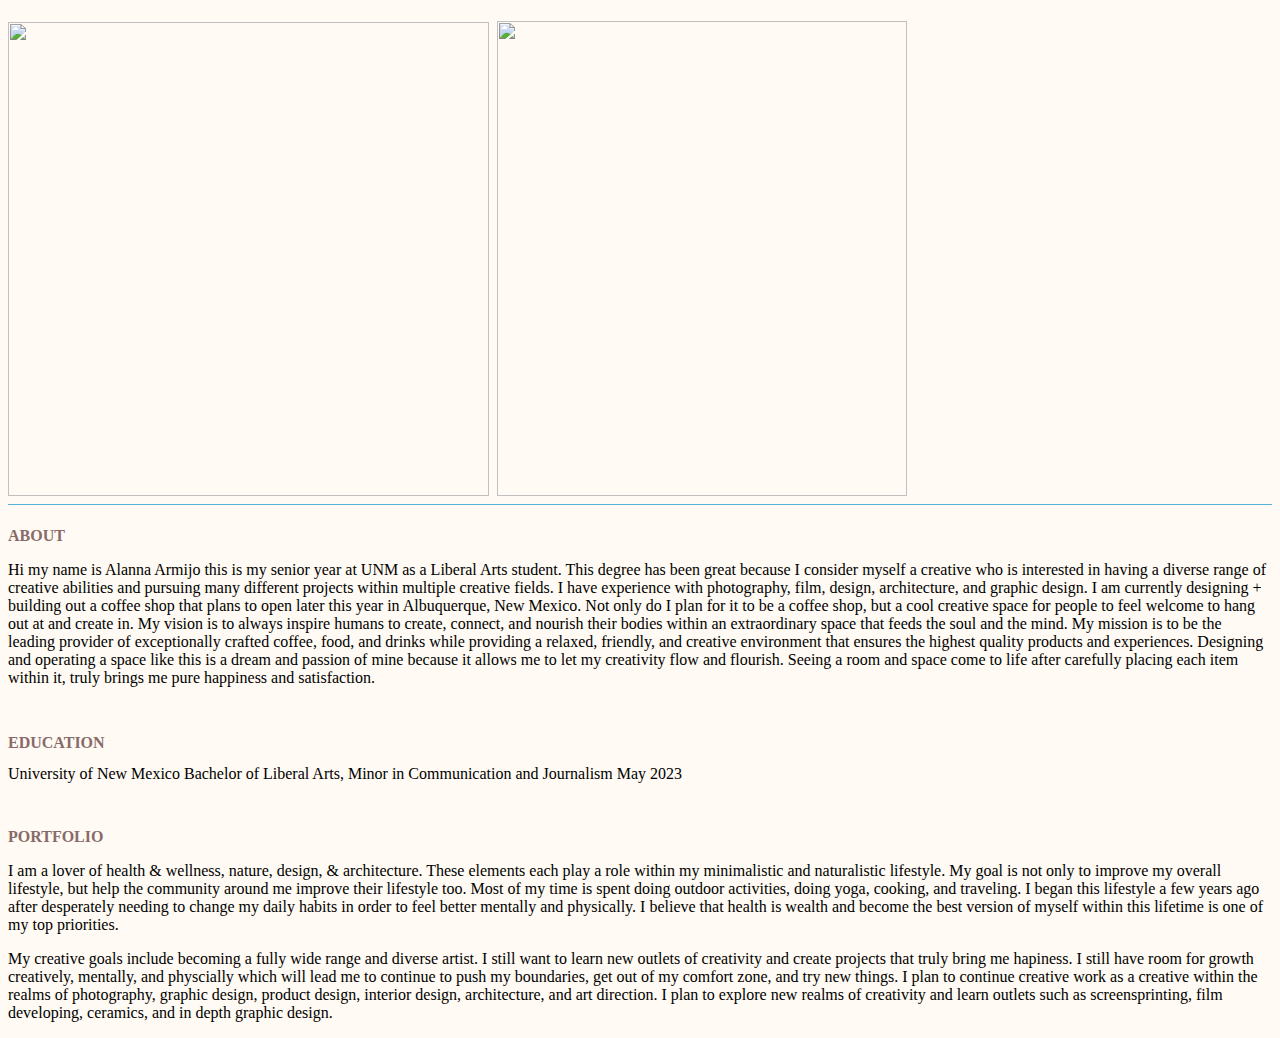
==== about.html @ 24d24670 "Add files via upload" ====
<!doctype html>
<html>
<head>
<meta charset="UTF-8">
<title>introduction</title>
<style type="text/css">
body {
    background-color: #FFFAF3;
}
h1 {
    text-align: left;
    font-family: serif;
    font-weight: normal;
    text-transform: uppercase;
    border-bottom: 1px solid #57B1DC;
    color: #886A6A;
}
body h1 {
}
h2 {
    color: #886A6A;
    font-size: 1em;
}
</style>
</head>

<body>
<h1> <img src="file:///Macintosh HD/Users/alanna/Desktop/WD Assignment 2/IMG_0799.JPG" width="481" height="474" alt=""/> <img src="Screen Shot 2022-12-09 at 3.58.35 PM.png" width="410" height="475" alt=""/><br></h1>
<h2>ABOUT</h2>
	
<p>Hi my name is Alanna Armijo this is my senior year at UNM as a Liberal Arts student. This degree has been great because I consider myself a creative who is interested in having a diverse range of creative abilities and pursuing many different projects within multiple creative fields. I have experience with photography, film, design, architecture, and graphic design. I am currently designing + building out a coffee shop that plans to open later this year  in Albuquerque, New Mexico. Not only do I plan for it to be a coffee shop, but a cool creative space for people to feel welcome to hang out at and create in. My vision is to always inspire humans to create, connect, and nourish their bodies within an extraordinary space that feeds the soul and the mind. My mission is to be the leading provider of exceptionally crafted coffee, food, and drinks while providing a relaxed, friendly, and creative environment that ensures the highest quality products and experiences. Designing and operating a space like this is a dream and passion of mine because it allows me to let my creativity flow and flourish. Seeing a room and space come to life after carefully placing each item within it, truly brings me pure happiness and satisfaction. </p>
<h2>&nbsp;</h2>
<h2>EDUCATION</h2>
	
	University of New Mexico Bachelor of Liberal Arts, Minor in Communication and Journalism May 2023
	
<h2>&nbsp;</h2>
<h2>PORTFOLIO</h2>
<p> I am a lover of health &amp; wellness, nature, design, &amp; architecture. These elements each play a role within my minimalistic and naturalistic lifestyle. My goal is not only to improve my overall lifestyle, but help the community around me improve their lifestyle too. Most of my time is spent doing outdoor activities, doing yoga, cooking, and traveling. I began this lifestyle a few years ago after desperately needing to change my daily habits in order to feel better mentally and physically. I believe that health is wealth and become the best version of myself within this lifetime is one of my top priorities.</p>
<p> My creative goals include becoming a fully wide range and diverse artist. I still want to learn new outlets of creativity and create projects that truly bring me hapiness. I still have room for growth creatively, mentally, and physcially which will lead me to continue to push my boundaries, get out of my comfort zone, and try new things. I plan to continue creative work as a creative within the realms of photography, graphic design, product design, interior design, architecture, and art direction. I plan to explore new realms of creativity and learn outlets such as screensprinting,  film developing, ceramics, and in depth graphic design. </p>
</body>
</html>
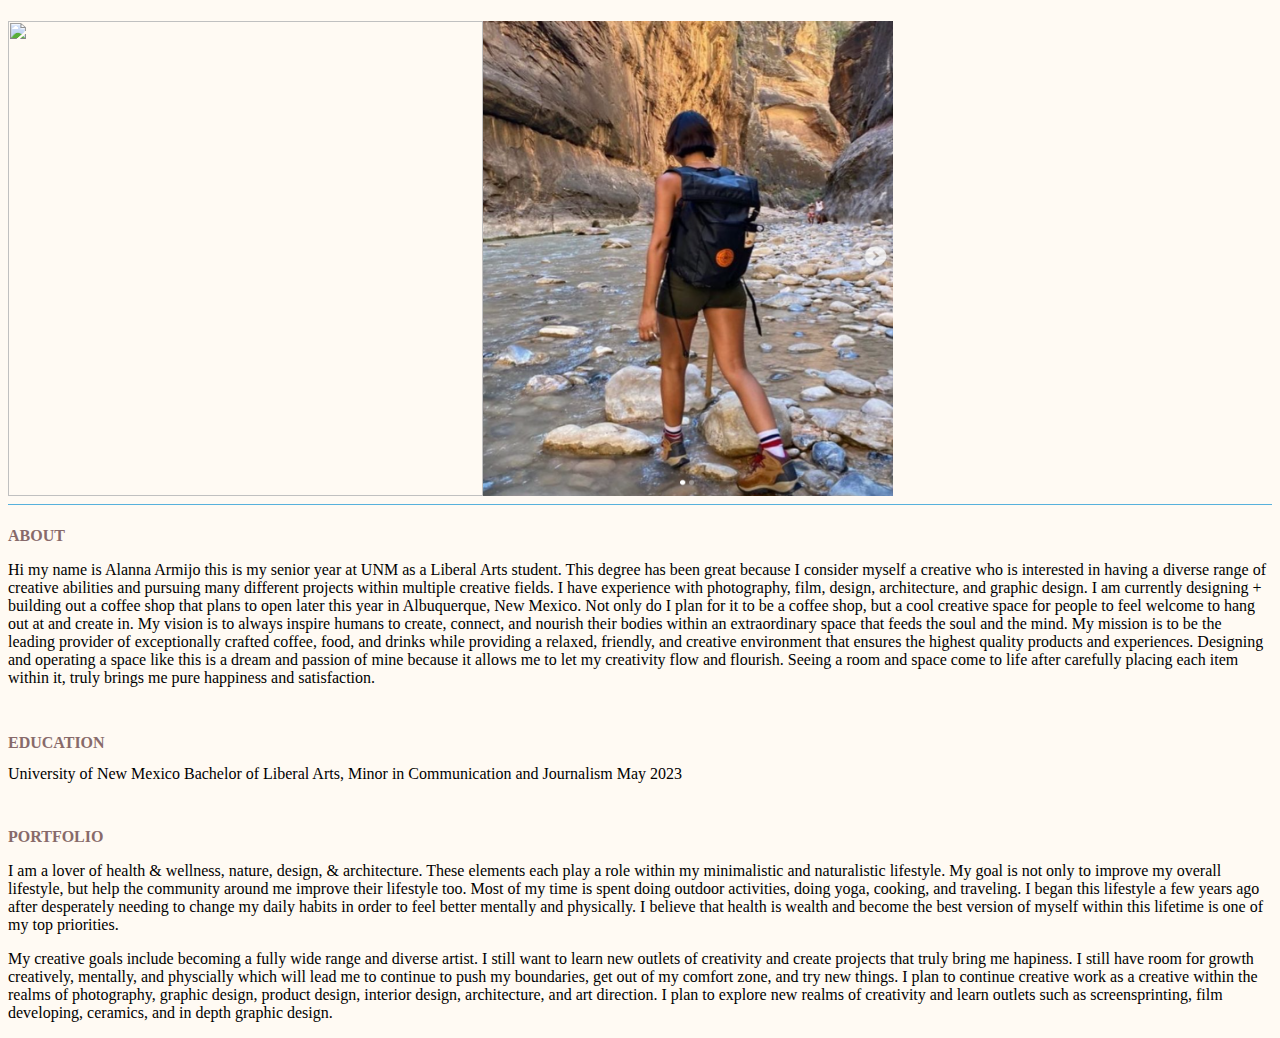
==== commit 523c846c: "Add files via upload" ====
--- a/about.html
+++ b/about.html
@@ -25,7 +25,7 @@
 </head>
 
 <body>
-<h1> <img src="file:///Macintosh HD/Users/alanna/Desktop/WD Assignment 2/IMG_0799.JPG" width="481" height="474" alt=""/> <img src="Screen Shot 2022-12-09 at 3.58.35 PM.png" width="410" height="475" alt=""/><br></h1>
+<h1><img src="IMG_0799 2.JPG" width="475" height="475" alt=""/><img src="Screen Shot 2022-12-09 at 3.58.35 PM.png" width="410" height="475" alt=""/><br></h1>
 <h2>ABOUT</h2>
 	
 <p>Hi my name is Alanna Armijo this is my senior year at UNM as a Liberal Arts student. This degree has been great because I consider myself a creative who is interested in having a diverse range of creative abilities and pursuing many different projects within multiple creative fields. I have experience with photography, film, design, architecture, and graphic design. I am currently designing + building out a coffee shop that plans to open later this year  in Albuquerque, New Mexico. Not only do I plan for it to be a coffee shop, but a cool creative space for people to feel welcome to hang out at and create in. My vision is to always inspire humans to create, connect, and nourish their bodies within an extraordinary space that feeds the soul and the mind. My mission is to be the leading provider of exceptionally crafted coffee, food, and drinks while providing a relaxed, friendly, and creative environment that ensures the highest quality products and experiences. Designing and operating a space like this is a dream and passion of mine because it allows me to let my creativity flow and flourish. Seeing a room and space come to life after carefully placing each item within it, truly brings me pure happiness and satisfaction. </p>
